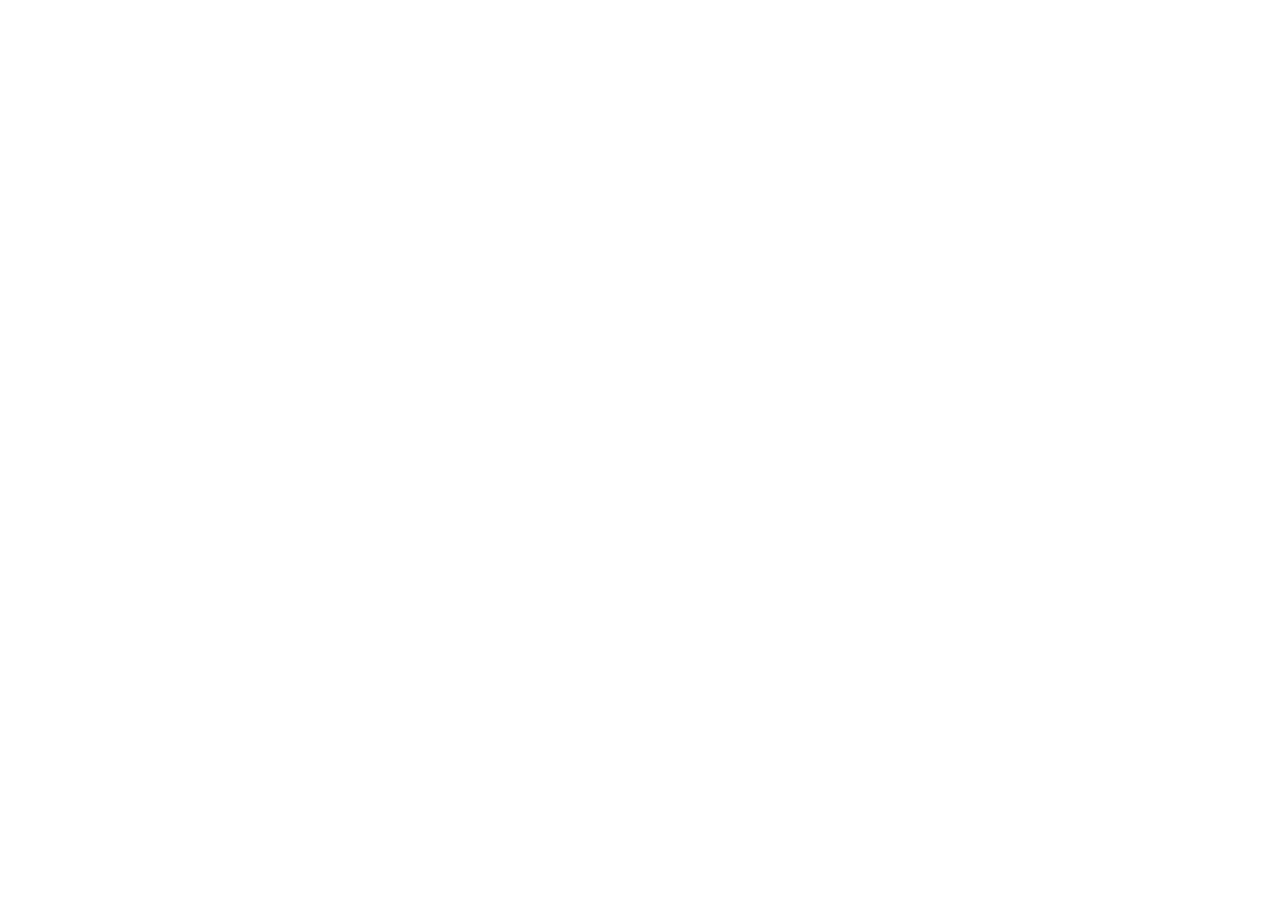
==== pages/about.html @ 295240c6 "Base files and folders added" ====
<!DOCTYPE html>
<html lang="en">
<head>
    <meta charset="UTF-8">
    <meta http-equiv="X-UA-Compatible" content="IE-edge">
    <meta name="viewport" content="width-device-width, initial-scale-1.0">
    <meta name="keywords" content="template, initial setup, html, css, links, futureUse">
    <meta name="author" content="Michelle van Vuuren 251015">

    <title>HTML Template</title>

    

    <link rel="stylesheet" href="../css/main.css">

</head>
<body>



</body>
</html>
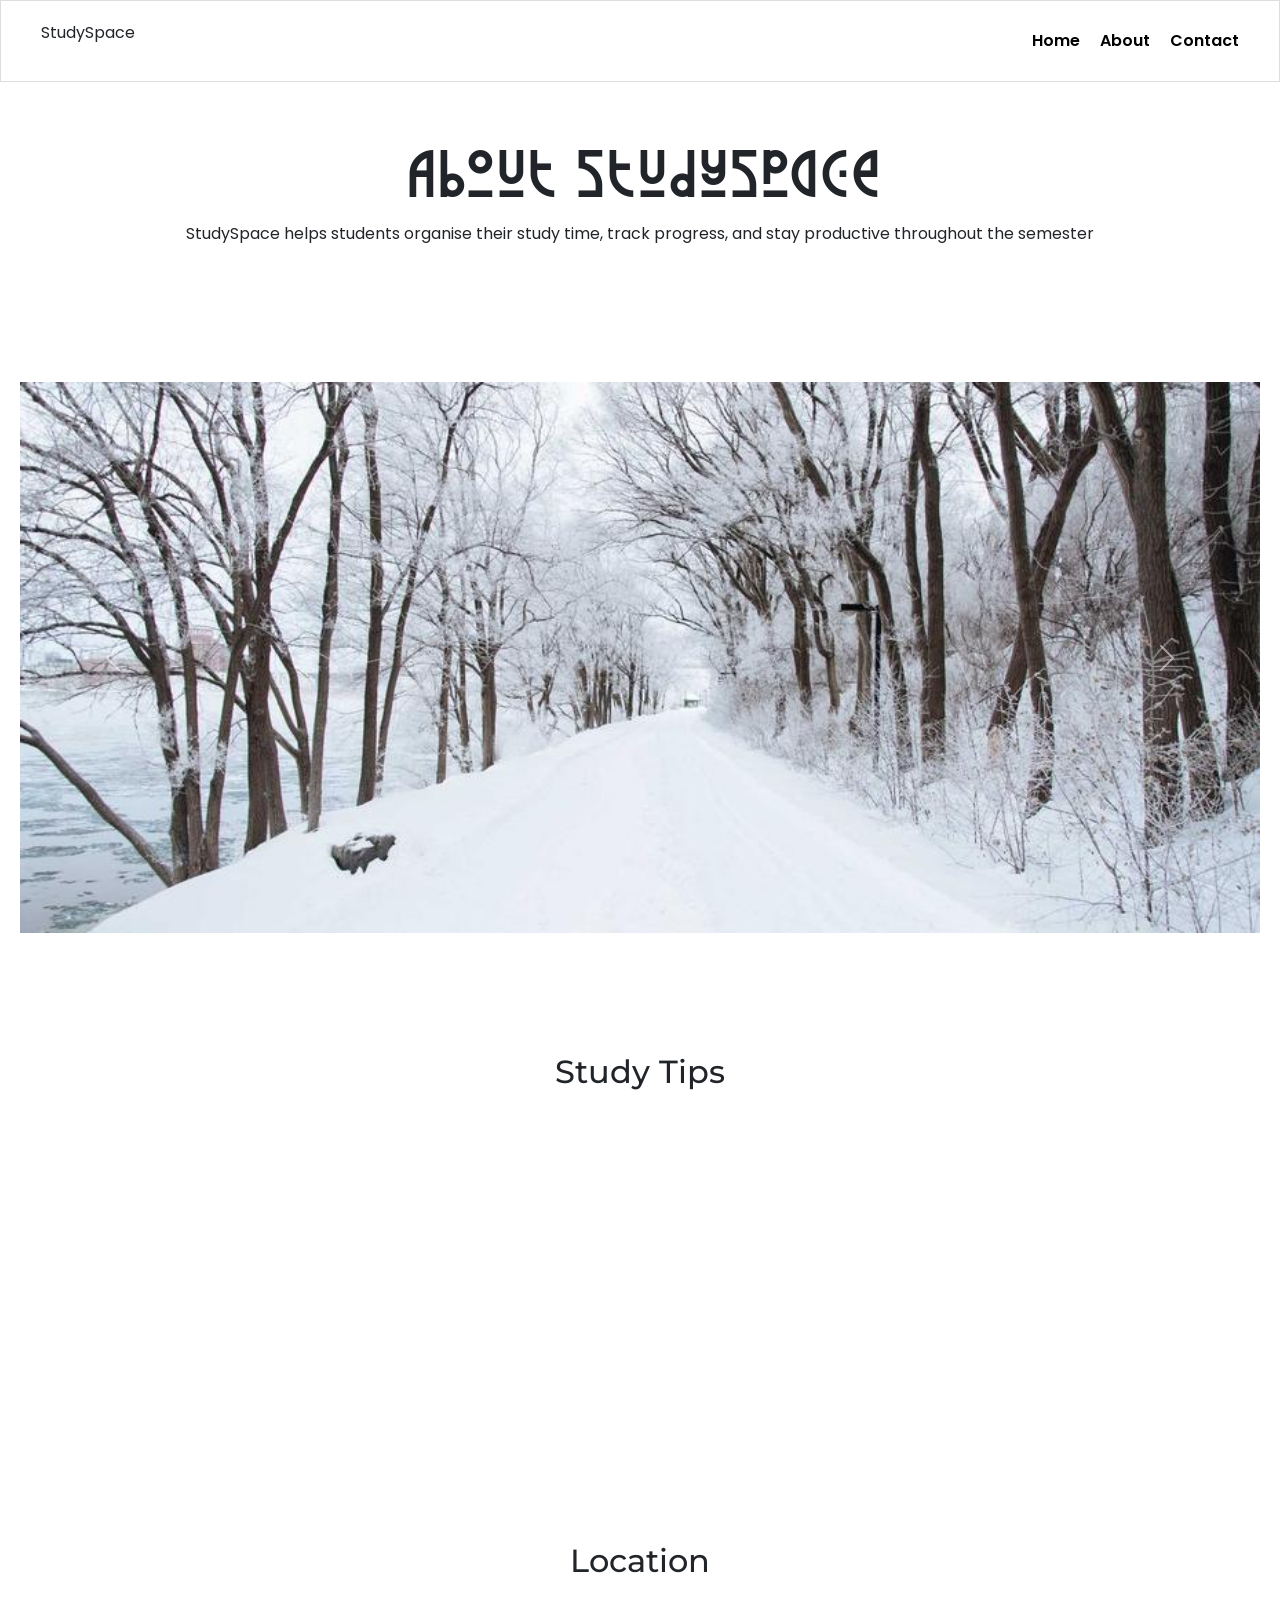
==== commit 5c5f55c0: "About page Images and maps location added" ====
--- a/pages/about.html
+++ b/pages/about.html
@@ -9,14 +9,70 @@
 
     <title>HTML Template</title>
 
-    
+    <link href="https://cdn.jsdelivr.net/npm/bootstrap@5.3.8/dist/css/bootstrap.min.css" rel="stylesheet" integrity="sha384-sRIl4kxILFvY47J16cr9ZwB07vP4J8+LH7qKQnuqkuIAvNWLzeN8tE5YBujZqJLB" crossorigin="anonymous">
+
+    <link rel="preconnect" href="https://fonts.googleapis.com">
+<link rel="preconnect" href="https://fonts.gstatic.com" crossorigin>
+<link href="https://fonts.googleapis.com/css2?family=Montserrat:ital,wght@0,100..900;1,100..900&family=Poppins:ital,wght@0,100;0,200;0,300;0,400;0,500;0,600;0,700;0,800;0,900;1,100;1,200;1,300;1,400;1,500;1,600;1,700;1,800;1,900&display=swap" rel="stylesheet">
 
     <link rel="stylesheet" href="../css/main.css">
 
 </head>
 <body>
+<header>
+    <nav class="navbar">
+        <div class="logo">
+            <p>StudySpace</p>
+        </div>
+        <div class="navLinks">
+            <a href="../index.html">Home</a>
+            <a href="#">About</a>
+            
+             <a href="/contact.html">Contact</a>
+        </div>
+    </nav>
+</header>
+
+<section class="aboutSection">
+    <h1 class="pageTitle">About StudySpace</h1>
+    <p>StudySpace helps students organise their study time, track progress, and stay productive throughout the semester</p>
+</section>
+
+<section class="aboutSection containter">
+<div id="carouselExample" class="carousel slide">
+  <div class="carousel-inner">
+    <div class="carousel-item active">
+      <img src="../assets/img/WhatsApp Image 2026-03-11 at 14.43.04 (1).jpeg" class="d-block w-100" alt="...">
+    </div>
+    <div class="carousel-item">
+      <img src="../assets/img/WhatsApp Image 2026-03-11 at 14.43.04 (2).jpeg" class="d-block w-100" alt="...">
+    </div>
+    <div class="carousel-item">
+      <img src="../assets/img/WhatsApp Image 2026-03-11 at 14.43.04 (3).jpeg" class="d-block w-100" alt="...">
+    </div>
+  </div>
+  <button class="carousel-control-prev" type="button" data-bs-target="#carouselExample" data-bs-slide="prev">
+    <span class="carousel-control-prev-icon" aria-hidden="true"></span>
+    <span class="visually-hidden">Previous</span>
+  </button>
+  <button class="carousel-control-next" type="button" data-bs-target="#carouselExample" data-bs-slide="next">
+    <span class="carousel-control-next-icon" aria-hidden="true"></span>
+    <span class="visually-hidden">Next</span>
+  </button>
+</div>
+</section>
+
+<section class="aboutSection videoFlex">
+    <h2>Study Tips</h2>
+    <iframe width="560" height="315" src="https://www.youtube.com/embed/xBB_O37bhnE?si=0thXQrn67auU575N" title="YouTube video player" frameborder="0" allow="accelerometer; autoplay; clipboard-write; encrypted-media; gyroscope; picture-in-picture; web-share" referrerpolicy="strict-origin-when-cross-origin" allowfullscreen></iframe>
+</section>
+
+<section class="aboutSection location">
+    <h2>Location</h2>
+    <iframe src="https://www.google.com/maps/embed?pb=!1m18!1m12!1m3!1d3589.3171164933447!2d28.206838575741404!3d-25.89194377727023!2m3!1f0!2f0!3f0!3m2!1i1024!2i768!4f13.1!3m3!1m2!1s0x1e956608911ce097%3A0x519896b4b6eda40a!2sOpen%20Window%20-%20Centurion!5e0!3m2!1sen!2sza!4v1773243730687!5m2!1sen!2sza" width="600" height="450" style="border:0;" allowfullscreen="" loading="lazy" referrerpolicy="no-referrer-when-downgrade"></iframe>
+</section>
 
 
-
+<script src="https://cdn.jsdelivr.net/npm/bootstrap@5.3.8/dist/js/bootstrap.bundle.min.js" integrity="sha384-FKyoEForCGlyvwx9Hj09JcYn3nv7wiPVlz7YYwJrWVcXK/BmnVDxM+D2scQbITxI" crossorigin="anonymous"></script>
 </body>
 </html>
--- a/css/main.css
+++ b/css/main.css
@@ -0,0 +1,82 @@
+body{
+    margin: 0;
+    font-family: 'Poppins', sans-serif;
+}
+
+h1, h2, h3, h4, h5 ,h6{
+    font-family: 'Montserrat', sans-serif;
+}
+
+@font-face {
+    font-family: "TitleFont";
+    src: url("../assets/fonts/Mythology\ Of\ Egypt.otf");
+}
+
+.navbar{
+    display: flex;
+    flex-direction: row;
+    justify-content: space-between;
+    align-items: center;
+
+    padding: 20px 40px;
+    background-color: white;
+    border: 1px solid #ddd;
+}
+
+.navLinks{
+    display: flex;
+    flex-direction: row;
+    gap: 20px;
+}
+
+.navLinks a{
+    text-decoration: none;
+    color: black;
+    font-weight: 600;
+}
+
+.hero{
+    display: flex;
+    flex-direction: column;
+    justify-content: center;
+    align-items: center;
+
+    height: 80vh;
+    background-image: url("../assets/img/header3.avif");
+    background-size: cover;
+    background-repeat: none;
+    text-align: center;
+}
+
+.hero button{
+    margin-top: 10px;
+    padding: 10px 20px;
+    cursor: pointer;
+}
+
+.features{
+    display: flex;
+    flex-direction: row;
+    justify-content: space-around;
+
+    padding: 40px;
+}
+
+.featureCard{
+    background-color: #f4f4f4;
+    padding: 20px;
+    text-align: center;
+    border: 1px solid #ddd;
+}
+
+.aboutSection{
+    padding: 60px 20px;
+    text-align: center;
+}
+
+.pageTitle{
+    font-family: "TitleFont",sans-serif;
+    font-size: 60px;
+    letter-spacing: 2px;
+}
+
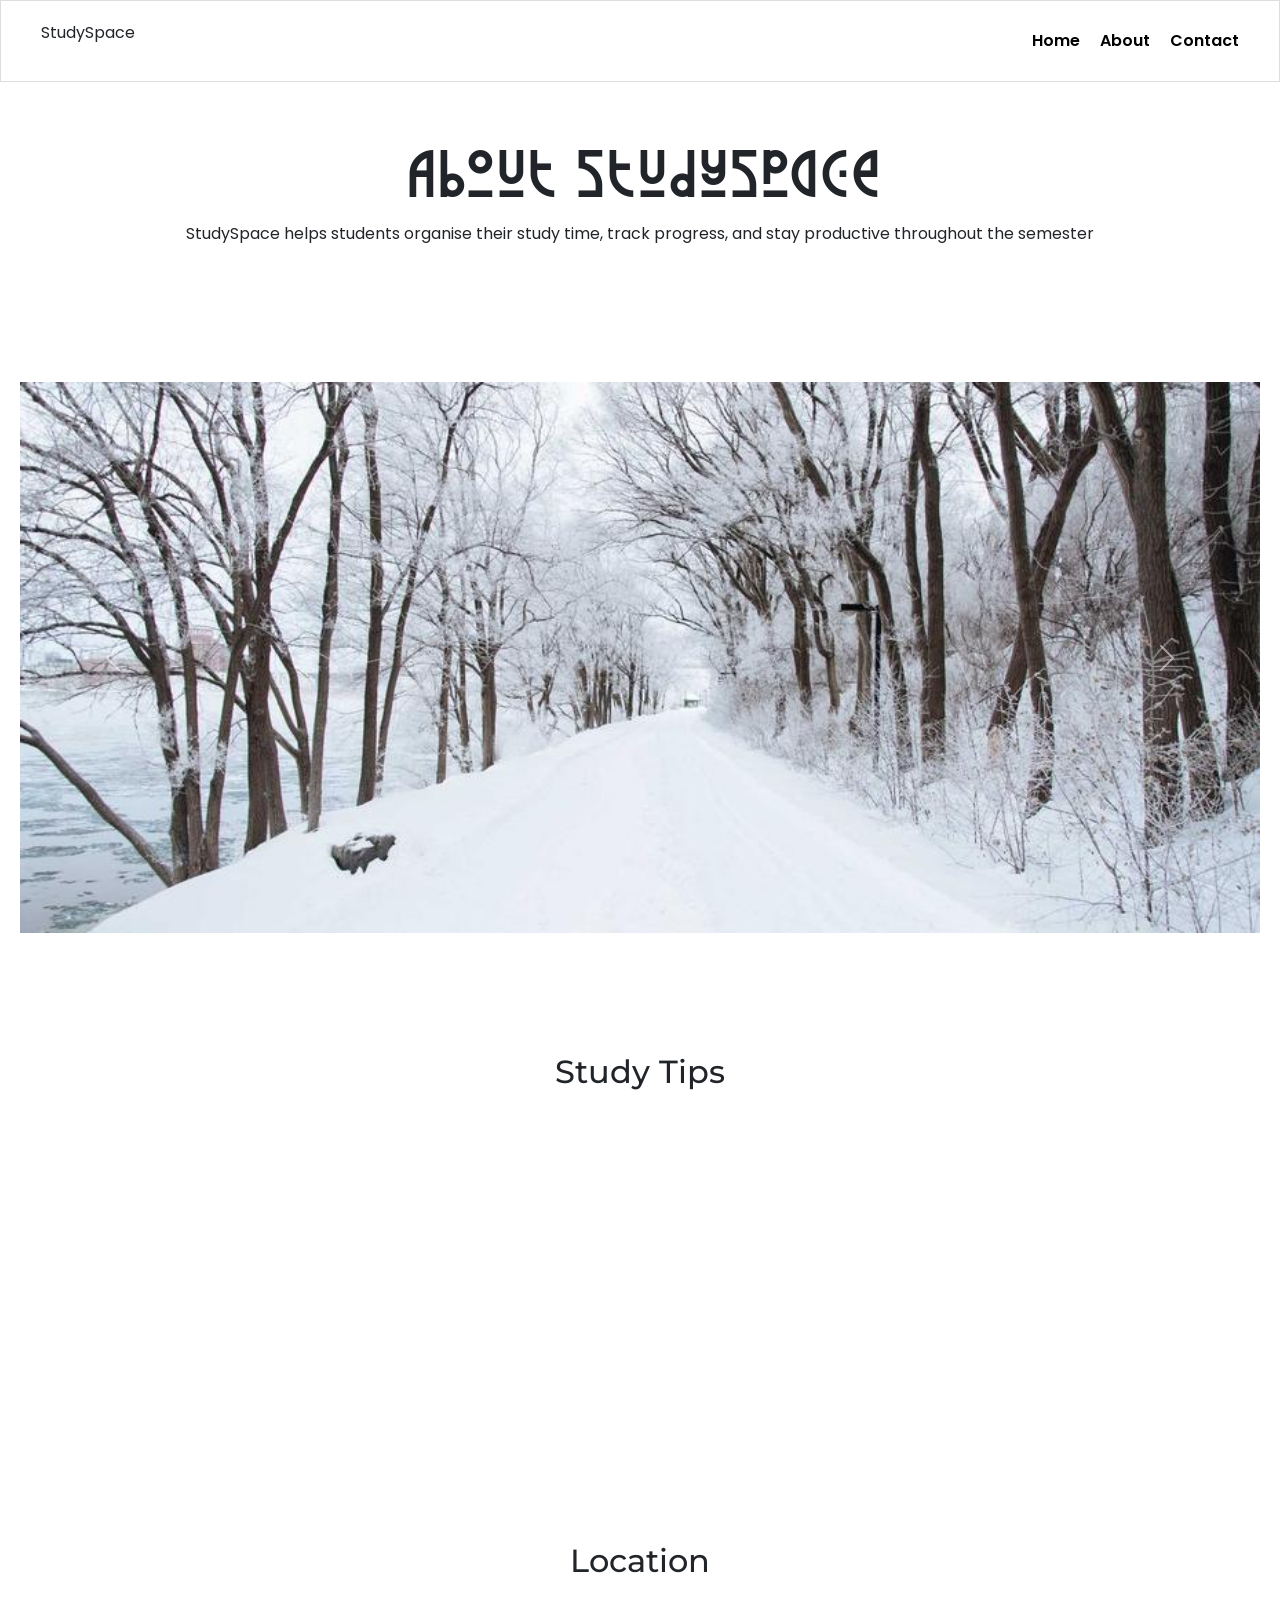
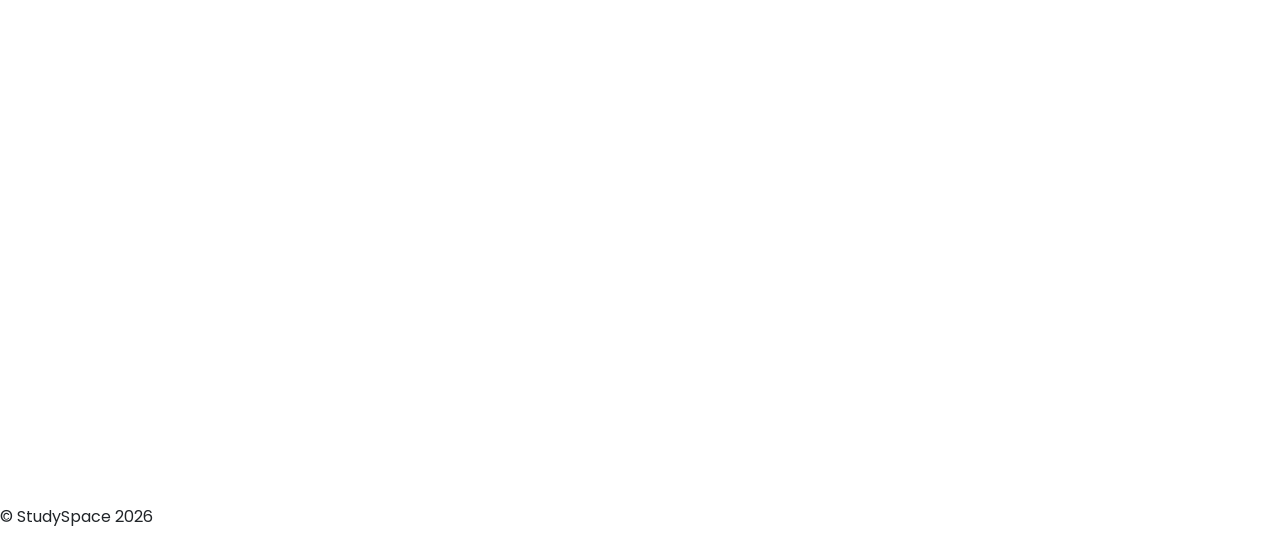
==== commit e399db45: "Contact page added Links to the contact page with input fields and a map added. Items are grouped in" ====
--- a/pages/about.html
+++ b/pages/about.html
@@ -72,7 +72,9 @@
     <iframe src="https://www.google.com/maps/embed?pb=!1m18!1m12!1m3!1d3589.3171164933447!2d28.206838575741404!3d-25.89194377727023!2m3!1f0!2f0!3f0!3m2!1i1024!2i768!4f13.1!3m3!1m2!1s0x1e956608911ce097%3A0x519896b4b6eda40a!2sOpen%20Window%20-%20Centurion!5e0!3m2!1sen!2sza!4v1773243730687!5m2!1sen!2sza" width="600" height="450" style="border:0;" allowfullscreen="" loading="lazy" referrerpolicy="no-referrer-when-downgrade"></iframe>
 </section>
 
-
+<footer>
+    <p>&copy StudySpace 2026</p>
+</footer>
 <script src="https://cdn.jsdelivr.net/npm/bootstrap@5.3.8/dist/js/bootstrap.bundle.min.js" integrity="sha384-FKyoEForCGlyvwx9Hj09JcYn3nv7wiPVlz7YYwJrWVcXK/BmnVDxM+D2scQbITxI" crossorigin="anonymous"></script>
 </body>
 </html>
--- a/css/main.css
+++ b/css/main.css
@@ -80,3 +80,49 @@
     letter-spacing: 2px;
 }
 
+.contactSection{
+    padding: 20px 60px;
+}
+
+.contactContainer{
+    display: flex;
+    flex-direction: row;
+    align-items: flex-start;
+    justify-content: center;
+}
+
+.contactInfo, .contactForm{
+    width: 40%;
+    padding: 20px;
+}
+
+.contactForm form{
+    padding: 20px;
+    gap: 10px;
+    background-color: #f4f4f4;
+    border-radius: 20px;
+}
+
+.formElement{
+    width: 100%;
+    padding: 10px;
+}
+
+.contactForm input, .contactForm select, .contactForm textarea{
+    width: 95%;
+    padding: 10px 0;
+    padding-left: 5px;
+    border: 1px solid #ccc;
+    border-radius: 4px;
+    font-family: 'Poppins';
+}
+
+.contactForm button{
+    padding: 12px;
+    background-color: #333;
+    color: #fff;
+    border: none;
+    cursor: pointer;
+    margin-left: 10px;
+    border-radius: 12px;
+}
